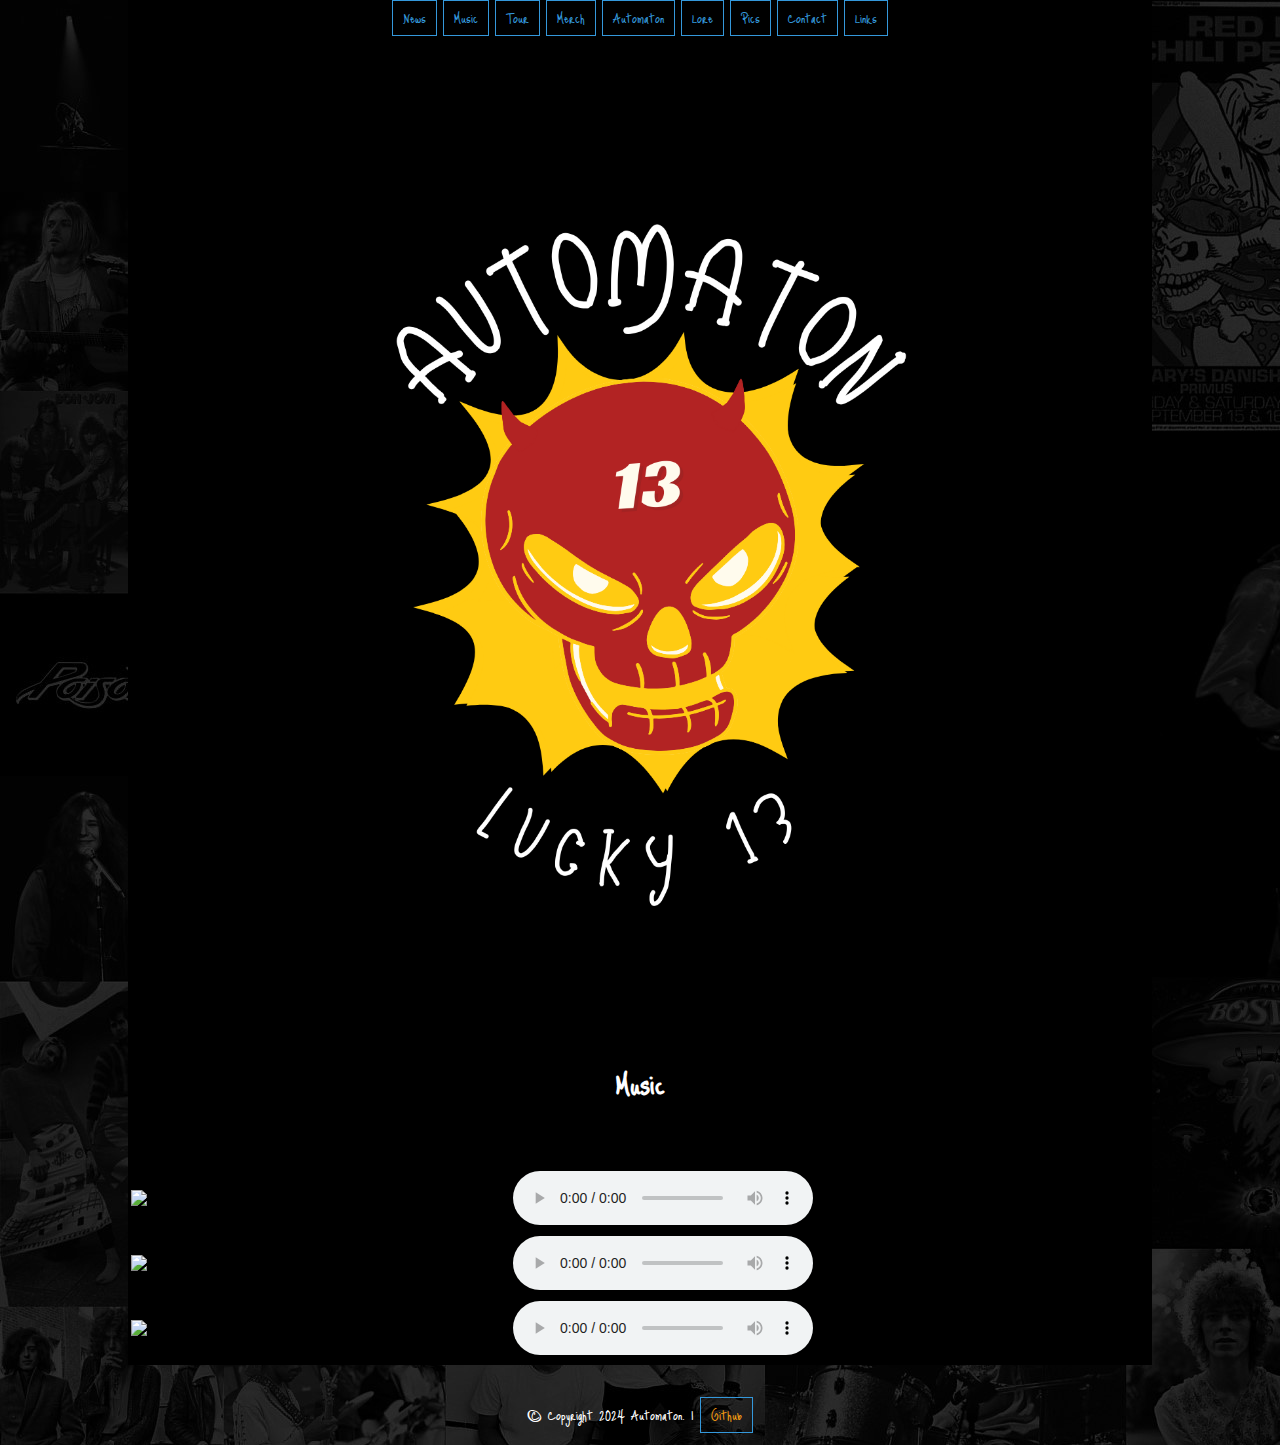
==== music.html @ bab3ed8f "music covers" ====
<!DOCTYPE html>
<html lang="en">
<head>
  <meta charset="utf-8">
  <title>Automaton</title>
  <link href="main.css" rel="stylesheet" />
  <link rel="icon" type="Automaton (1).ico" href="Automaton (1).ico">
</head>
<body>
 <header>
 <nav>
    <div class="container" style="width:80%">
        <a href="news.html" target="_self">News</a>
        <a href="music.html" target="_self">Music</a>
        <a href="tour.html" target="_self">Tour</a>
        <a href="merch.html" target="_self">Merch</a>
        <a href="home.html" target="_self">Automaton</a>
        <a href="lore.html" target="_self">Lore</a>
        <a href="pics.html" target="_self">Pics</a>
        <a href="contact.html" target="_self">Contact</a>
        <a href="links.html" target="_self">Links</a>
        <img src="images/Automaton.png" alt="Automaton" style="width:100%">
        <h1>Music</h1>

    <table>
        <tr>
            <th>Album Art</th>
            <th>Album</th>
            <th>Release Year</th>
            <th>Top Track</th>
            <th>Listen</th>
        </tr>
        <tr>
            <td><img src="images/Lucky 13.png" alt="Lucky 13" class="album-cover"></td>
            <td>Lucky 13</td>
            <td>2024</td>
            <td>Steel Heart</td>
            <td>
                <audio controls>
                    <source src="devils-highway.mp3" type="audio/mpeg">
                    Your browser does not support the audio element.
                </audio>
            </td>
        </tr>
        <tr>
            <td><img src="images/Rise of the MAchine.png" alt="Rise of the Machines" class="album-cover"></td>
            <td>Rise of the Machines</td>
            <td>2025</td>
            <td>Voltage Vengeance</td>
            <td>
                <audio controls>
                    <source src="steel-heart.mp3" type="audio/mpeg">
                    Your browser does not support the audio element.
                </audio>
            </td>
        </tr>
        <tr>
            <td><img src="images/The Devils Circ.png" alt="The Devil's Circuit" class="album-cover"></td>
            <td>The Devil's Circuit</td>
            <td>2026</td>
            <td>Devil's Highway</td>
            <td>
                <audio controls>
                    <source src="voltage-vengeance.mp3" type="audio/mpeg">
                    Your browser does not support the audio element.
                </audio>
            </td>
        </tr>
    </table>
      </div>
 </nav>

 <h1></h1>
 </header>
 <main>
 </main>
 <footer>
    <p>&copy; Copyright 2024 Automaton. |  <a href="https://github.com/Gonz221978" target="self">Github</a></p>
 </footer>
</body>
</html>
---- main.css ----
/* Note: CSS are applied from top to bottom. Last rule wins. #/
/* Method 1: External CSS Part 3 */
@font-face {
    font-family: 'Just Me Again Down Here';
    src: url(font/JustMeAgainDownHere-Regular.ttf);
}
.external-css{
    color: #ffffff; /* Teal text color */
    background-color: #000000; /* Dark teal background color */
}

/* Resetting some default styles using multiple selectors separated by commas */
body, h1, h2, p, ul, lu, a{
    margin: 0; /* Removing the default margin */
    padding: 0; /* Removing the default padding */
    font-family: Just Me Again Down Here; /* Setting the default font */
}

.container{
    position: relative;
    text-align: center;
}


img{display: block;
    margin-left: auto;
    margin-right: auto;}

/* HTML element selector */
body{
    background-color: #000000; /*Dark teal body background color */
}

h1{
    color: #ffffff; /* Teal text colors*/
    font-size: 2em; /* 2x the default font size */
    margin-bottom: 1em; /* Adding some space below the heading */
}

h2{
    font-size: 1.5em; /* 1.5x the default font size */
    color: #ffffff; /* Dark teal text color */
}

/* Styling the paragraph */
p{
    font-size: 16px; /* 16px is the default font size */
    color: #ffffff; /* Grayish-blue */
    margin-bottom: 12px; /* Adding some space below the paragraph */
}

/* Styling the link within the paragraph */
p a{
    color: #f39c12; /* Gold accent */
    text-decoration: none; /* Removing the underline */
}

/* Styling the unordered list */
ul{
    list-style-type: none; /* Removing the bullet points */
    margin-left: 20px; /* Indenting the list */
    margin-bottom: 12px; /* Adding some space below the list */
}

ul li{
    margin-bottom: 5px; /*Adding some space below each list item */
    color: #7f8c8d; /* Grayish-blue text color */
}

/* Styling the unordered list within a div */
div ul{
    list-style-type: square; /* Adding the bullet points back */
}

/* General styling using a class */
.feature-card {
    border: 2px solid #7f8c8d; /* Grayish-blue */
    padding: 20px; /* Adding some space inside the card */
    margin: 20px; /* Adding some space outside the card */
    background-color: #f9f9f9; /* Light gray */
}

/* Styling h3 within a class */
.feature-card h3{
    font-size: 20px; /* 20px is the default font size */
    margin-bottom: 10px; /*  */
    color: #2c3e50; /* Deep blue text color */
}

/* Styling p within a class */
.feature-card p{
    margin-bottom: 10px; /* Adding some space below the paragraph */
    color: #7f8c8d; /* Grayish-blue text color */
}

/* Specific styling using an ID */
#special-feature{
    background-color: #fde3a7; /* Light gold background color */
    border-color: #f39c12; /* Gold border color */
    box-shadow: 0 4px 8px rgba(0, 0, 0, 0.1); /* Adding a shadow */
}

/* Styling the link in its normal state */
a{
    display: inline-block; /* Making the link a block element */
    color: #3498db; /* Bright blue text color */
    text-decoration: none; /* Removing the underline */
    padding: 5px 10px; /* Adding some space inside the link */
    border: 1px solid #3498db; /* Bright blue border color */
    transition: all 0.3s ease; /* Adding a transition */
}

/* Conditional styling for the hover state */
a:hover{
    background-color: #3498db; /* Bright blue background color */
    color: white; /* White text color */
}

/* Styling the button */
button{
    padding: 5px 10px; /* Adding some space inside the button */
    border: none; /* Removing the border */
    background-color: #ecf0f1; /* Light gray background color */
    cursor: pointer; /* Changing the cursor to a pointer */
    transition: all 0.3s ease; /* Adding a transition */
}

/* Conditional Styling fot the hover state */
button:hover{
    background-color: red; /* Red background color */
}



html, body {
    padding: 0;
    margin: 0;S
}
body {
    background: url(images/il_fullxfull.3220379112_2ol3.jpg);
    position:relative; text-align: center;
}

.container {
    background: rgb(0, 0, 0);
    width: 400px; /* adjust this to the proper width */
    margin: 0 auto;
}
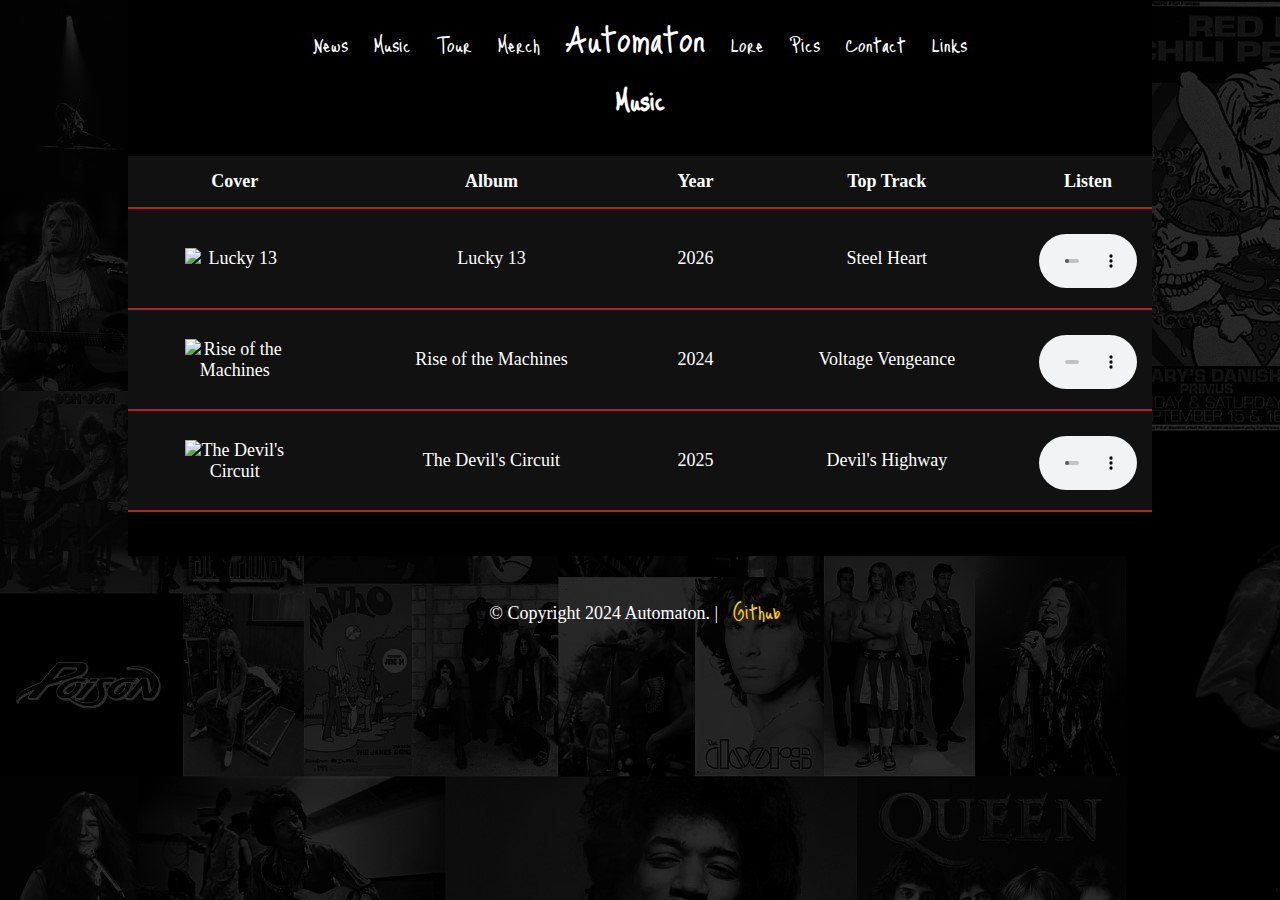
==== commit 8adec9b0: "tour page" ====
--- a/music.html
+++ b/music.html
@@ -19,25 +19,25 @@
         <a href="pics.html" target="_self">Pics</a>
         <a href="contact.html" target="_self">Contact</a>
         <a href="links.html" target="_self">Links</a>
-        <img src="images/Automaton.png" alt="Automaton" style="width:100%">
+        
         <h1>Music</h1>
 
     <table>
         <tr>
-            <th>Album Art</th>
+            <th>Cover</th>
             <th>Album</th>
-            <th>Release Year</th>
+            <th>Year</th>
             <th>Top Track</th>
             <th>Listen</th>
         </tr>
         <tr>
             <td><img src="images/Lucky 13.png" alt="Lucky 13" class="album-cover"></td>
             <td>Lucky 13</td>
-            <td>2024</td>
+            <td>2026</td>
             <td>Steel Heart</td>
             <td>
                 <audio controls>
-                    <source src="devils-highway.mp3" type="audio/mpeg">
+                    <source src="media/classic-rock-solo-jam-epic-guitar-performance-225274.mp3" type="audio/mp3">
                     Your browser does not support the audio element.
                 </audio>
             </td>
@@ -45,11 +45,11 @@
         <tr>
             <td><img src="images/Rise of the MAchine.png" alt="Rise of the Machines" class="album-cover"></td>
             <td>Rise of the Machines</td>
-            <td>2025</td>
+            <td>2024</td>
             <td>Voltage Vengeance</td>
             <td>
                 <audio controls>
-                    <source src="steel-heart.mp3" type="audio/mpeg">
+                    <source src="media/powerful-energetic-nu-metal-adrenaline-155101.mp3" type="audio/mp3">
                     Your browser does not support the audio element.
                 </audio>
             </td>
@@ -57,16 +57,17 @@
         <tr>
             <td><img src="images/The Devils Circ.png" alt="The Devil's Circuit" class="album-cover"></td>
             <td>The Devil's Circuit</td>
-            <td>2026</td>
+            <td>2025</td>
             <td>Devil's Highway</td>
             <td>
                 <audio controls>
-                    <source src="voltage-vengeance.mp3" type="audio/mpeg">
+                    <source src="media/push-on-134671.mp3" type="audio/mp3">
                     Your browser does not support the audio element.
                 </audio>
             </td>
         </tr>
     </table>
+    <br>
       </div>
  </nav>
 
--- a/main.css
+++ b/main.css
@@ -4,6 +4,12 @@
     font-family: 'Just Me Again Down Here';
     src: url(font/JustMeAgainDownHere-Regular.ttf);
 }
+
+@font-face {
+    font-family: 'Roboto';
+    src: url(font/Roboto-Thin.ttf);
+}
+
 .external-css{
     color: #ffffff; /* Teal text color */
     background-color: #000000; /* Dark teal background color */
@@ -16,15 +22,28 @@
     font-family: Just Me Again Down Here; /* Setting the default font */
 }
 
-.container{
+.Container{
     position: relative;
     text-align: center;
-}
-
+    color: #000000;
+}
+
+
+a {
+    font-size: 24px;
+
+}
+
+a[href="home.html"] {
+    font-size: 44px;
+}
 
 img{display: block;
     margin-left: auto;
-    margin-right: auto;}
+    margin-right: auto;
+    height: 100%;
+    width: 75%;
+}
 
 /* HTML element selector */
 body{
@@ -38,20 +57,27 @@
 }
 
 h2{
+    font-size: 1.8em; /* 1.5x the default font size */
+    color: #ffffff; /* Dark teal text color */
+}
+
+h3{
     font-size: 1.5em; /* 1.5x the default font size */
     color: #ffffff; /* Dark teal text color */
 }
 
 /* Styling the paragraph */
 p{
-    font-size: 16px; /* 16px is the default font size */
+    font-size: 18px; /* 16px is the default font size */
     color: #ffffff; /* Grayish-blue */
     margin-bottom: 12px; /* Adding some space below the paragraph */
+    font-family: Roboto;
+    margin: 20px;
 }
 
 /* Styling the link within the paragraph */
 p a{
-    color: #f39c12; /* Gold accent */
+    color: #ffcb12; /* Gold accent */
     text-decoration: none; /* Removing the underline */
 }
 
@@ -93,32 +119,66 @@
     color: #7f8c8d; /* Grayish-blue text color */
 }
 
+
+table {
+    width: 100%;
+    margin: 20px auto;
+    border-collapse: collapse;
+}
+th, td {
+    padding: 15px;
+    text-align: center;
+    border-bottom: 2px solid #b22323;
+}
+th {
+    background-color: #111;
+    color: #ffffff;
+}
+td {
+    background-color: #111;
+}
+audio {
+    width: 100%;
+    margin-top: 10px;
+}
+.album-cover {
+    width: 100px;
+}
+
+div tr{
+    font-size: 18px; /* 16px is the default font size */
+    color: #ffffff; /* Grayish-blue */
+    margin-bottom: 12px; /* Adding some space below the paragraph */
+    font-family: Roboto;
+    margin: 20px;
+}
+
 /* Specific styling using an ID */
 #special-feature{
     background-color: #fde3a7; /* Light gold background color */
     border-color: #f39c12; /* Gold border color */
-    box-shadow: 0 4px 8px rgba(0, 0, 0, 0.1); /* Adding a shadow */
+    box-shadow: 0 0px 0px rgba(0, 0, 0, 0.1); /* Adding a shadow */
 }
 
 /* Styling the link in its normal state */
 a{
     display: inline-block; /* Making the link a block element */
-    color: #3498db; /* Bright blue text color */
+    color: #ffffff; /* Bright blue text color */
     text-decoration: none; /* Removing the underline */
     padding: 5px 10px; /* Adding some space inside the link */
-    border: 1px solid #3498db; /* Bright blue border color */
+    border: 0px solid #000000; /* Bright blue border color */
     transition: all 0.3s ease; /* Adding a transition */
 }
 
 /* Conditional styling for the hover state */
 a:hover{
-    background-color: #3498db; /* Bright blue background color */
+    background-color: #000000; /* Bright blue background color */
     color: white; /* White text color */
 }
 
 /* Styling the button */
 button{
-    padding: 5px 10px; /* Adding some space inside the button */
+    padding: 0px 0px; /* Adding some space inside the button */
     border: none; /* Removing the border */
     background-color: #ecf0f1; /* Light gray background color */
     cursor: pointer; /* Changing the cursor to a pointer */
@@ -130,12 +190,26 @@
     background-color: red; /* Red background color */
 }
 
-
+a:hover {
+    text-decoration: underline;
+}
+.buy-button {
+    background-color: #b22323;
+    color: #fff;
+    padding: 10px 15px;
+    border: none;
+    border-radius: 5px;
+    cursor: pointer;
+}
+.buy-button:hover {
+    background-color: #b22323;
+}
 
 html, body {
     padding: 0;
-    margin: 0;S
-}
+    margin: 0;
+}
+
 body {
     background: url(images/il_fullxfull.3220379112_2ol3.jpg);
     position:relative; text-align: center;
@@ -145,4 +219,8 @@
     background: rgb(0, 0, 0);
     width: 400px; /* adjust this to the proper width */
     margin: 0 auto;
-}+}
+
+img[src=images/whiteshirt.png]{
+    style: width="20%"
+}
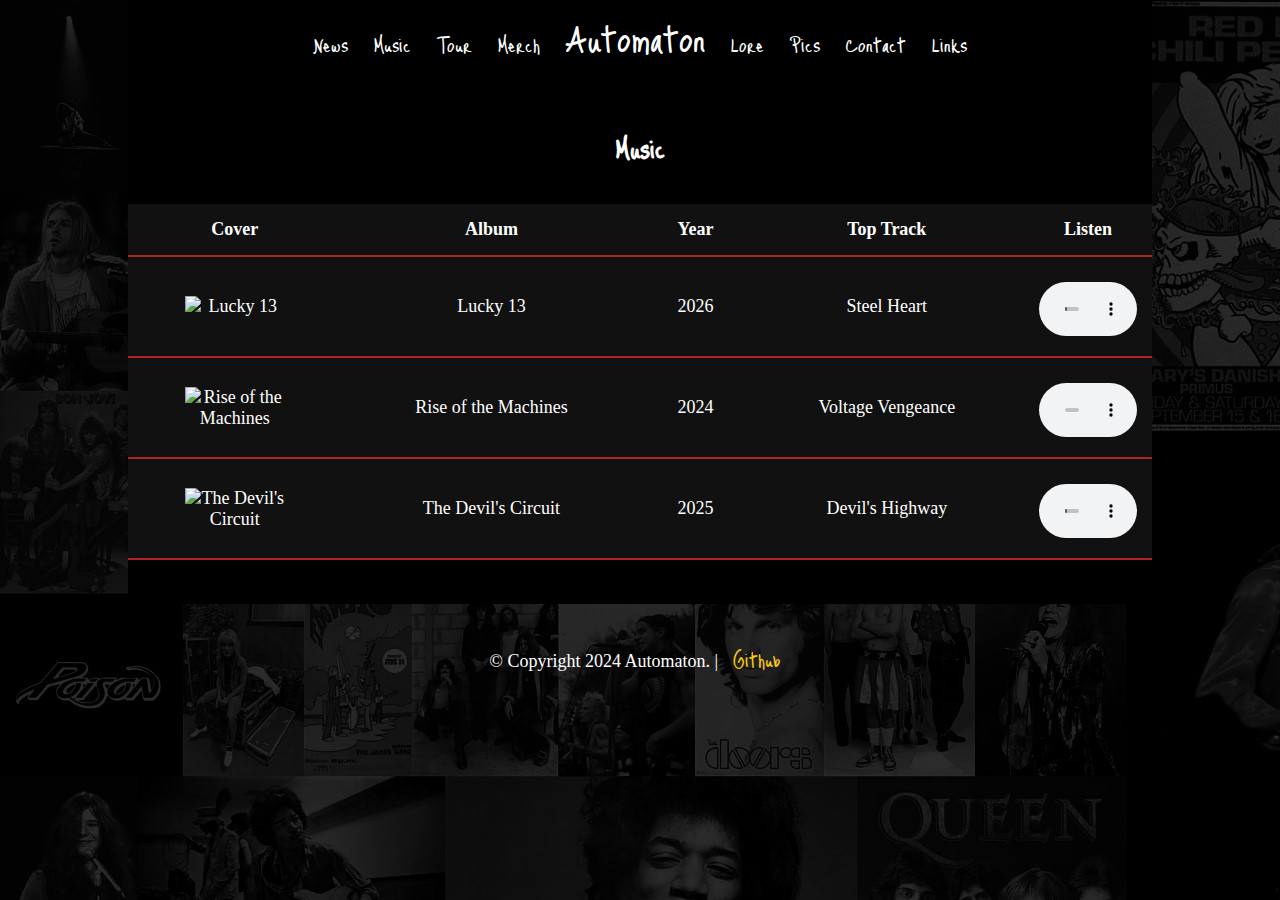
==== commit 4130f042: "news page" ====
--- a/music.html
+++ b/music.html
@@ -19,6 +19,10 @@
         <a href="pics.html" target="_self">Pics</a>
         <a href="contact.html" target="_self">Contact</a>
         <a href="links.html" target="_self">Links</a>
+        <br>
+        <br>
+        <br>
+        
         
         <h1>Music</h1>
 
--- a/main.css
+++ b/main.css
@@ -204,7 +204,7 @@
 .buy-button:hover {
     background-color: #b22323;
 }
-
+ 
 html, body {
     padding: 0;
     margin: 0;
@@ -224,3 +224,8 @@
 img[src=images/whiteshirt.png]{
     style: width="20%"
 }
+
+small{
+    color: #ffffff;
+    font-size: 15px;
+}